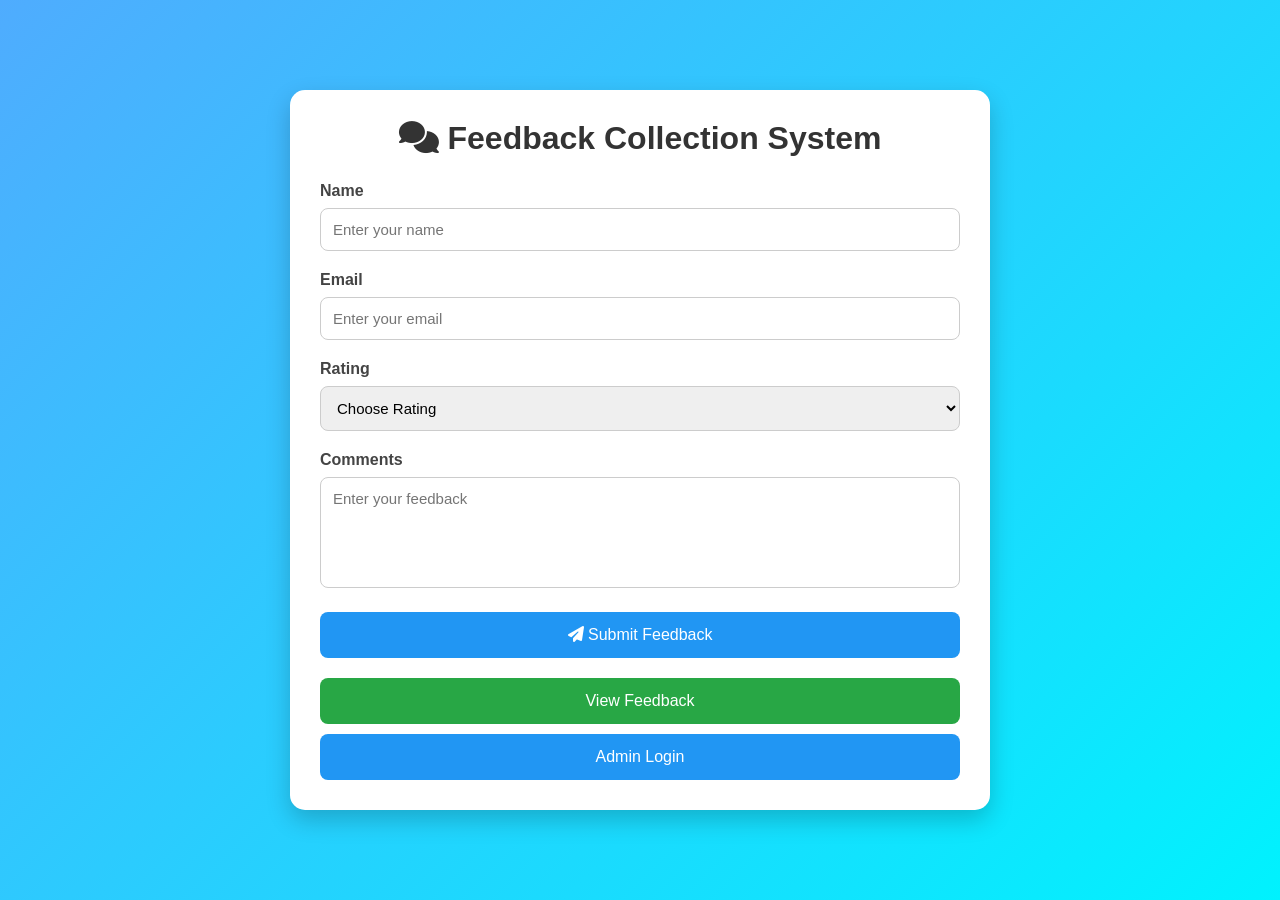
==== frontend/index.html @ 4e5e7f7b "Initial commit" ====
<!DOCTYPE html>
<html lang="en">
<head>
    <meta charset="UTF-8">
    <meta name="viewport" content="width=device-width, initial-scale=1.0">
    <title>Feedback Collection System</title>

    <link rel="stylesheet" href="style.css">

    <!-- Font Awesome -->
    <link rel="stylesheet"
          href="https://cdnjs.cloudflare.com/ajax/libs/font-awesome/6.6.0/css/all.min.css">
</head>
<body>

<div class="container">

    <div class="card">

        <h1>
            <i class="fa-solid fa-comments"></i>
            Feedback Collection System
        </h1>

        <form id="feedbackForm">

            <div class="input-group">
                <label for="name">Name</label>
                <input
                    type="text"
                    id="name"
                    placeholder="Enter your name"
                    required>
            </div>

            <div class="input-group">
                <label for="email">Email</label>
                <input
                    type="email"
                    id="email"
                    placeholder="Enter your email"
                    required>
            </div>

            <div class="input-group">
                <label for="rating">Rating</label>

                <select id="rating" required>
                    <option value="">Choose Rating</option>
                    <option value="1">⭐ 1 - Poor</option>
                    <option value="2">⭐⭐ 2 - Fair</option>
                    <option value="3">⭐⭐⭐ 3 - Good</option>
                    <option value="4">⭐⭐⭐⭐ 4 - Very Good</option>
                    <option value="5">⭐⭐⭐⭐⭐ 5 - Excellent</option>
                </select>
            </div>

            <div class="input-group">
                <label for="comments">Comments</label>
                <textarea
                    id="comments"
                    rows="5"
                    placeholder="Enter your feedback"
                    required></textarea>
            </div>

            <button type="submit">
                <i class="fa-solid fa-paper-plane"></i>
                Submit Feedback
            </button>

        </form>

        <div style="margin-top:20px;">

            <button type="button" id="viewBtn">
                View Feedback
            </button>

            <button
                type="button"
                onclick="window.location.href='login.html'"
                style="margin-top:10px;">
                Admin Login
            </button>

        </div>

    </div>

</div>

<script src="script.js"></script>

</body>
</html>
---- frontend/style.css ----
*{
    margin:0;
    padding:0;
    box-sizing:border-box;
    font-family:Arial, Helvetica, sans-serif;
}

body{
    background:linear-gradient(135deg,#4facfe,#00f2fe);
    min-height:100vh;
    display:flex;
    justify-content:center;
    align-items:center;
    padding:20px;
}

.container{
    width:100%;
    max-width:700px;
}

.card{
    background:#fff;
    padding:30px;
    border-radius:15px;
    box-shadow:0 10px 25px rgba(0,0,0,.2);
}

h1{
    text-align:center;
    margin-bottom:25px;
    color:#333;
}

.input-group{
    margin-bottom:20px;
}

label{
    display:block;
    margin-bottom:8px;
    font-weight:bold;
    color:#444;
}

input,
select,
textarea{
    width:100%;
    padding:12px;
    border:1px solid #ccc;
    border-radius:8px;
    outline:none;
    font-size:15px;
    transition:.3s;
}

input:focus,
select:focus,
textarea:focus{
    border-color:#2196f3;
    box-shadow:0 0 8px rgba(33,150,243,.3);
}

textarea{
    resize:none;
}

button{
    width:100%;
    padding:14px;
    background:#2196f3;
    color:#fff;
    border:none;
    border-radius:8px;
    cursor:pointer;
    font-size:16px;
    transition:.3s;
}

button:hover{
    background:#0b7dda;
}

#viewBtn{
    background:#28a745;
}

#viewBtn:hover{
    background:#218838;
}

.success{
    background:#d4edda;
    color:#155724;
    padding:12px;
    border-radius:8px;
    margin-bottom:15px;
    display:none;
}

.error{
    background:#f8d7da;
    color:#721c24;
    padding:12px;
    border-radius:8px;
    margin-bottom:15px;
    display:none;
}

table{
    width:100%;
    border-collapse:collapse;
    margin-top:20px;
}

table th{
    background:#2196f3;
    color:white;
    padding:12px;
}

table td{
    padding:12px;
    border:1px solid #ddd;
    text-align:center;
}

.edit-btn{
    background:orange;
    padding:8px 12px;
    border:none;
    color:white;
    border-radius:5px;
    cursor:pointer;
}

.delete-btn{
    background:red;
    padding:8px 12px;
    border:none;
    color:white;
    border-radius:5px;
    cursor:pointer;
}

@media(max-width:768px){

.card{
    padding:20px;
}

h1{
    font-size:24px;
}

button{
    font-size:15px;
}

table{
    font-size:13px;
}

}
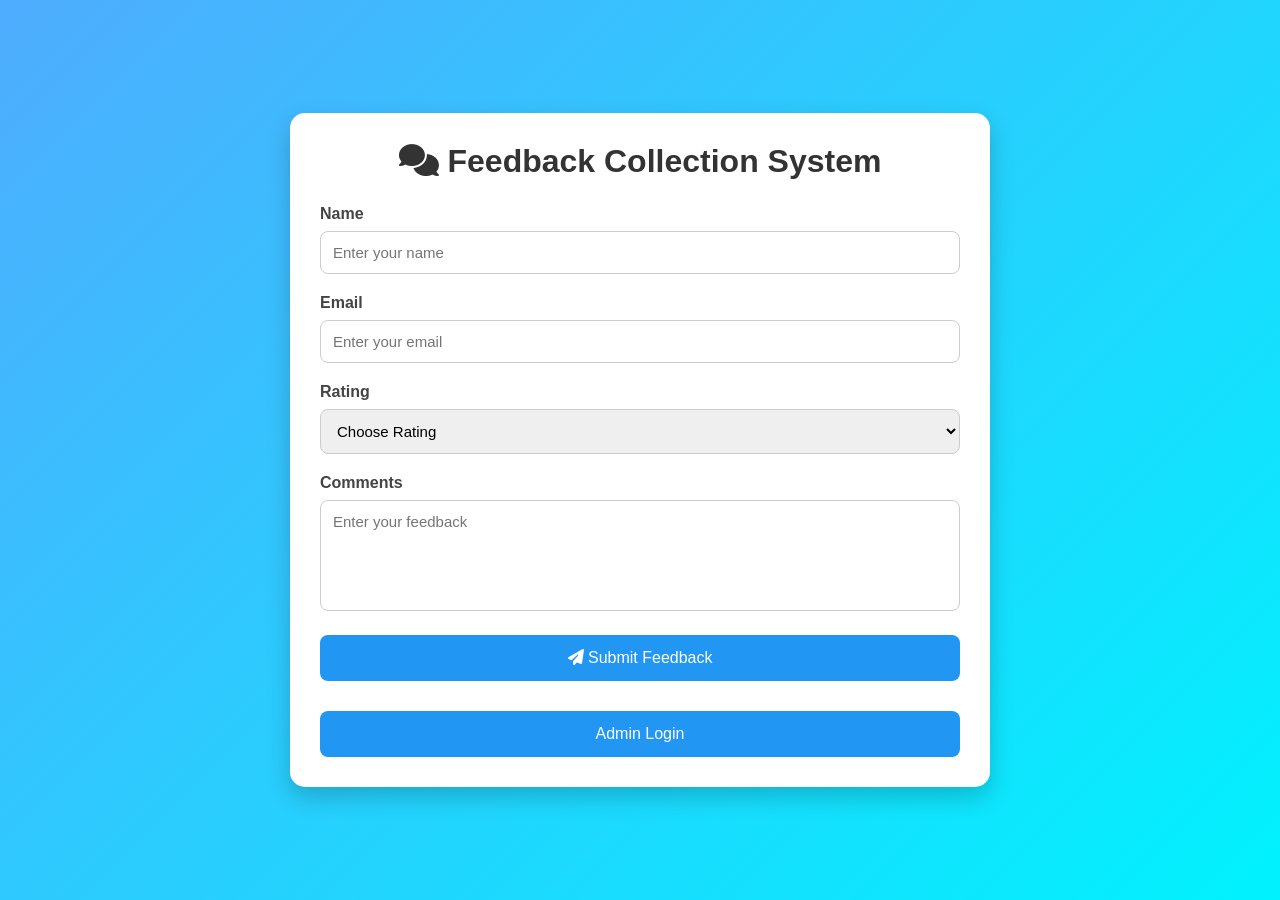
==== commit 8364d610: "Updated admin dashboard and feedback functionality" ====
--- a/frontend/index.html
+++ b/frontend/index.html
@@ -73,10 +73,6 @@
 
         <div style="margin-top:20px;">
 
-            <button type="button" id="viewBtn">
-                View Feedback
-            </button>
-
             <button
                 type="button"
                 onclick="window.location.href='login.html'"
